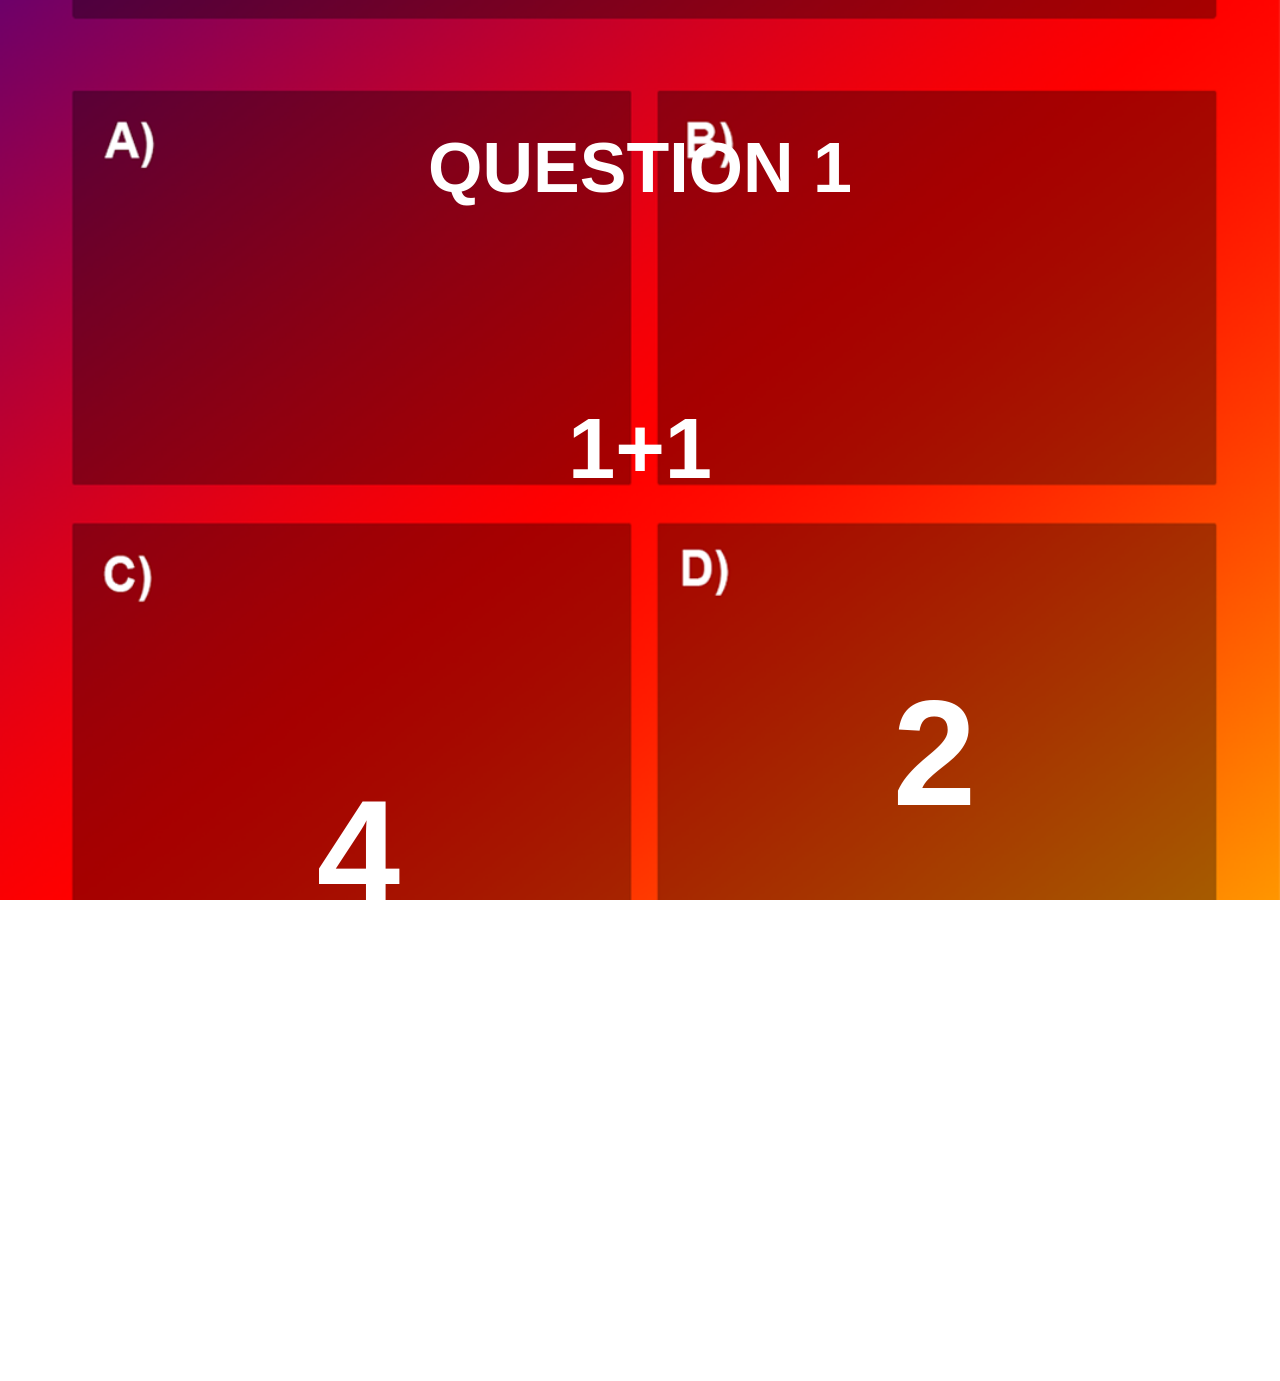
==== quiz/index.html @ f0f6e448 "Added Quiz and more!" ====
<!DOCTYPE html>
<html>
  <head>
    <link rel="stylesheet" href="/quiz/quiz.css">
  </head>
  <body>
    
    <div id="question_title">
        <p id=title_text>QUESTION 1</p> 
    </div>
    
    <div id="question">
        <p id="question_text">1+1</p> 
    </div>

    <div id="answer_one"> 
        <button id="one_button"></button> 
        <p id="one_text">4</p> 
    </div>

    <div id="answer_two">
        <button id="two_button"></button> 
        <p id="two_text">2</p> 
    </div>

    <div id="answer_three">
        <button id="three_button"></button>   
        <p id="three_text">62</p> 
    </div>

    <div id="answer_four">
        <button id="four_button"></button>  
        <p id="four_text">9</p> 
    </div>

    <button id="refresh_button"></button>
    <button id="home_button"></button>
    
    <div id="quiz-popup" style="display: none;">
      <div id="popup-content">
          <p id="popup-message"></p>
          <p>Redirecting to the home page in <span id="countdown">10</span> seconds...</p>
        </div>
    </div>
  
    <img id="overlay-image" src="/assets/images/quiz_background.png" alt="Overlay Image">

    <script src="/quiz/quiz.js"></script>
  </body>
</html>
---- quiz/quiz.css ----
body, html {
    margin: 0;
    overflow: hidden;
    height: 100%;
    width: 100%;
}
  
#overlay-image {
    position: absolute;
    top: 0;
    left: 0;
    width: 100%;
    height: 100%;
    object-fit: cover;
    pointer-events: none; 
    z-index: 10;
}

#question_title {
    font-size: 70px;
    font-weight: bold;
    font-family: Arial;
    color: white;
    z-index: 11;
    position: relative;
    text-align: center;
    margin-top: 10%;
}

#question {
    font-size: 85px;
    font-weight: bold;
    font-family: Arial;
    color: white;
    z-index: 12;
    position: relative;
    text-align: center;
    margin-top: 15%;
}

#question {
    font-size: 85px;
    font-weight: bold;
    font-family: Arial;
    color: white;
    z-index: 12;
    position: relative;
    text-align: center;
    margin-top: 15%;
}

#answer_one {
    font-size: 150px;
    font-weight: bold;
    font-family: Arial;
    color: white;
    z-index: 13;
    position: relative;
    text-align: center;
    margin-top: 21%;
    margin-right: 44%;
}

#answer_two {
    font-size: 150px;
    font-weight: bold;
    font-family: Arial;
    color: white;
    z-index: 14;
    position: relative;
    text-align: center;
    margin-top: -33%;
    margin-left: 46%;
}

#answer_three {
    font-size: 150px;
    font-weight: bold;
    font-family: Arial;
    color: white;
    z-index: 15;
    position: relative;
    text-align: center;
    margin-top: 17%;
    margin-left: -44%;
}

#answer_four {
    font-size: 150px;
    font-weight: bold;
    font-family: Arial;
    color: white;
    z-index: 16;
    position: relative;
    text-align: center;
    margin-top: -34%;
    margin-right: -47%;
}

#one_button {
    background: transparent;
    border: none;
    cursor: pointer;
    position: fixed;
    left: 50%;
    transform: translateX(-50%);
    width: 440px;
    height: 305px;
    z-index: 11;
    margin-top: -6%;
    margin-left: -23%;
}

#two_button {
    background: transparent;
    border: none;
    cursor: pointer;
    position: fixed;
    left: 50%;
    transform: translateX(-50%);
    width: 440px;
    height: 305px;
    z-index: 11;
    margin-top: -59px;
    margin-left: 23%;
}

#three_button {
    background: transparent;
    border: none;
    cursor: pointer;
    position: fixed;
    left: 50%;
    transform: translateX(-50%);
    width: 440px;
    height: 305px;
    z-index: 11;
    margin-top: -63px;
    margin-left: -23%;
}

#four_button {
    background: transparent;
    border: none;
    cursor: pointer;
    position: fixed;
    left: 50%;
    transform: translateX(-50%);
    width: 440px;
    height: 305px;
    z-index: 11;
    margin-top: -54px;
    margin-left: 23%;
}

#refresh_button {
    background: transparent;
    border: none;
    cursor: pointer;
    position: fixed;
    left: 50%;
    transform: translateX(-50%);
    width: 199px;
    height: 185px;
    z-index: 11;
    margin-top: -15px;
    margin-left: -34%;
}

#home_button {
    background: transparent;
    border: none;
    cursor: pointer;
    position: fixed;
    left: 50%;
    transform: translateX(-50%);
    width: 199px;
    height: 185px;
    z-index: 11;
    margin-top: 203px;
    margin-left: -34%;
}

#quiz-popup {
    position: fixed;
    top: 0;
    left: 0;
    width: 100%;
    height: 100%;
    background: rgba(0, 0, 0, 0.8); /* Dark semi-transparent background */
    display: flex;
    justify-content: center;
    align-items: center;
    z-index: 1000; /* Ensure it appears above other elements */
}

#popup-content {
    background: white;
    width: 60%;
    padding: 30px;
    border-radius: 15px;
    text-align: center;
    font-family: Arial;
    box-shadow: 0 6px 12px rgba(0, 0, 0, 0.3); 
}

#popup-message {
    font-size: 24px;
    margin-bottom: 15px; 
}

#countdown {
    font-size: 32px;
    font-weight: bold;
    color: red;
}

#popup-content p {
    font-size: 30px;
}
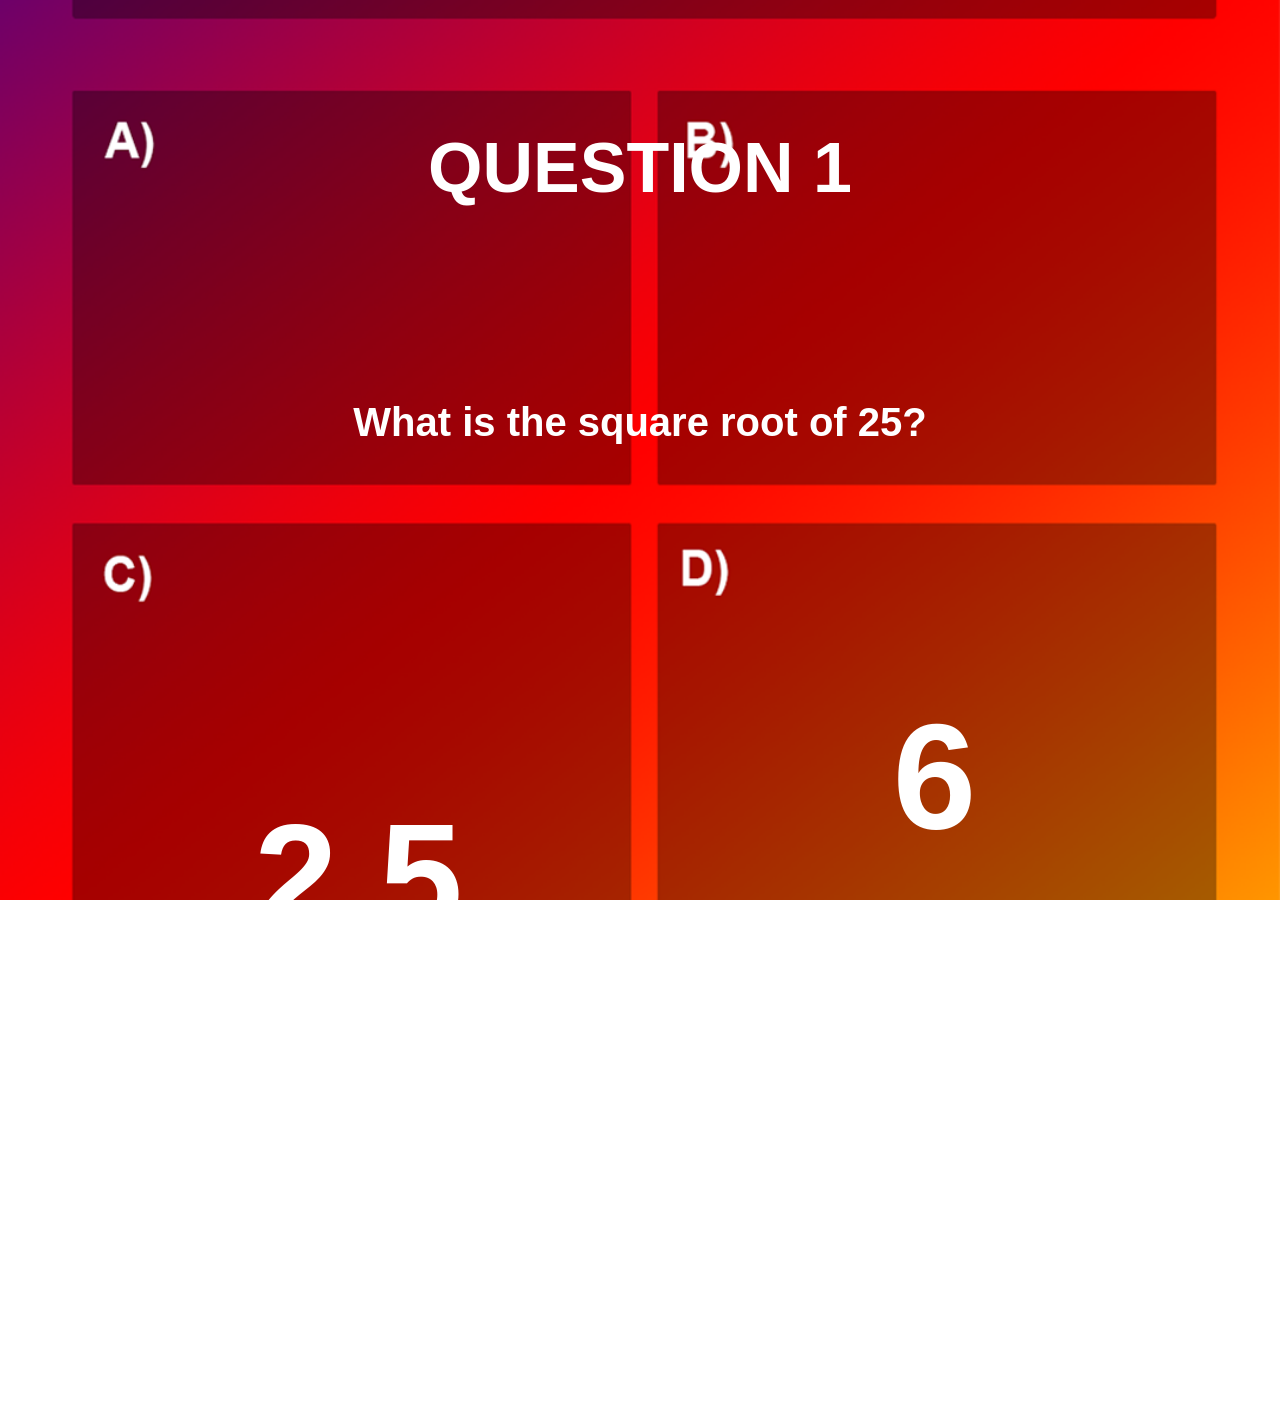
==== commit e90f1766: "Finished!!!" ====
--- a/quiz/index.html
+++ b/quiz/index.html
@@ -1,7 +1,8 @@
 <!DOCTYPE html>
 <html>
-  <head>
+  <head> 
     <link rel="stylesheet" href="/quiz/quiz.css">
+    <meta name="theme-color" content="#1c1c1c"/>
   </head>
   <body>
     
@@ -39,7 +40,7 @@
     <div id="quiz-popup" style="display: none;">
       <div id="popup-content">
           <p id="popup-message"></p>
-          <p>Redirecting to the home page in <span id="countdown">10</span> seconds...</p>
+          <p>Redirecting to the home page in <span id="countdown">5</span> seconds...</p>
         </div>
     </div>
   
--- a/quiz/quiz.css
+++ b/quiz/quiz.css
@@ -27,19 +27,14 @@
     margin-top: 10%;
 }
 
+#question_text {
+    width: 80%;
+    text-align: center;
+    margin: auto;
+}
+
 #question {
-    font-size: 85px;
-    font-weight: bold;
-    font-family: Arial;
-    color: white;
-    z-index: 12;
-    position: relative;
-    text-align: center;
-    margin-top: 15%;
-}
-
-#question {
-    font-size: 85px;
+    font-size: 40px;
     font-weight: bold;
     font-family: Arial;
     color: white;
@@ -140,7 +135,7 @@
 }
 
 #four_button {
-    background: transparent;
+    background: transparent; 
     border: none;
     cursor: pointer;
     position: fixed;
